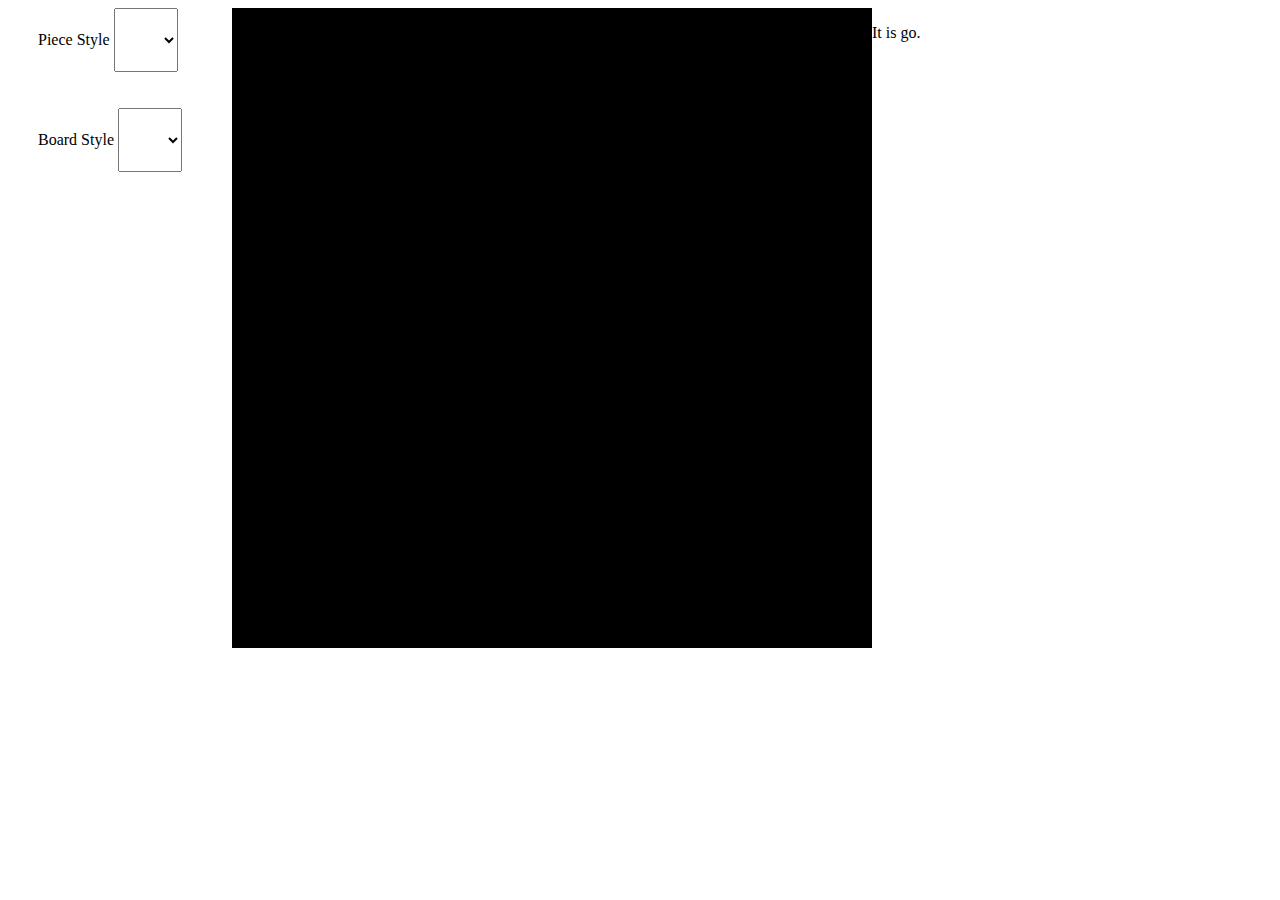
==== index.html @ cb8d3593 "Basic Site" ====
<!DOCTYPE html>
<html lang="en">
<head>
    <meta charset="UTF-8">
    <meta name="viewport" content="width=device-width, initial-scale=1.0">
    <title>Atomic Chess</title>
    <link rel="stylesheet" href="style.css">
</head>
<body>
    <div id="customization">
        <div id="pieceCustom">
            <label>Piece Style</label>
            <select name="Piece Style" id="pieceSet"> 
                <option value="1"></option>
            </select>
        </div>
        <div id="boardCustom">
            <label>Board Style</label>
            <select name="Board Style" id="boardStyle"> 
                <option value="1"></option> 
            </select>
        </div>
    </div>
    <div id="board"></div>
    <p>It is <span id="player"></span> go.</p>

    <script scr="pieces.js"></script>
    <script scr="app.js"></script>
</body>
---- style.css ----
.lightsquare{

}

.darksquare{

}

body{
    display: flex;
    flex-direction: row;
}

#board{
    width: 640px;
    height: 640px;
    background-color: black;
}

#customization{
    display: flex;
    flex-direction: column;
    margin-left: 30px;
    margin-right: 50px;
}

#pieceCustom{
    min-height: 100px;
}

#boardCustom{
    min-height: 100px;
}

select{
    width: 64px;
    height: 64px;
}

select img{
    display: block;
    width: 64px;
    height: 64px;
}
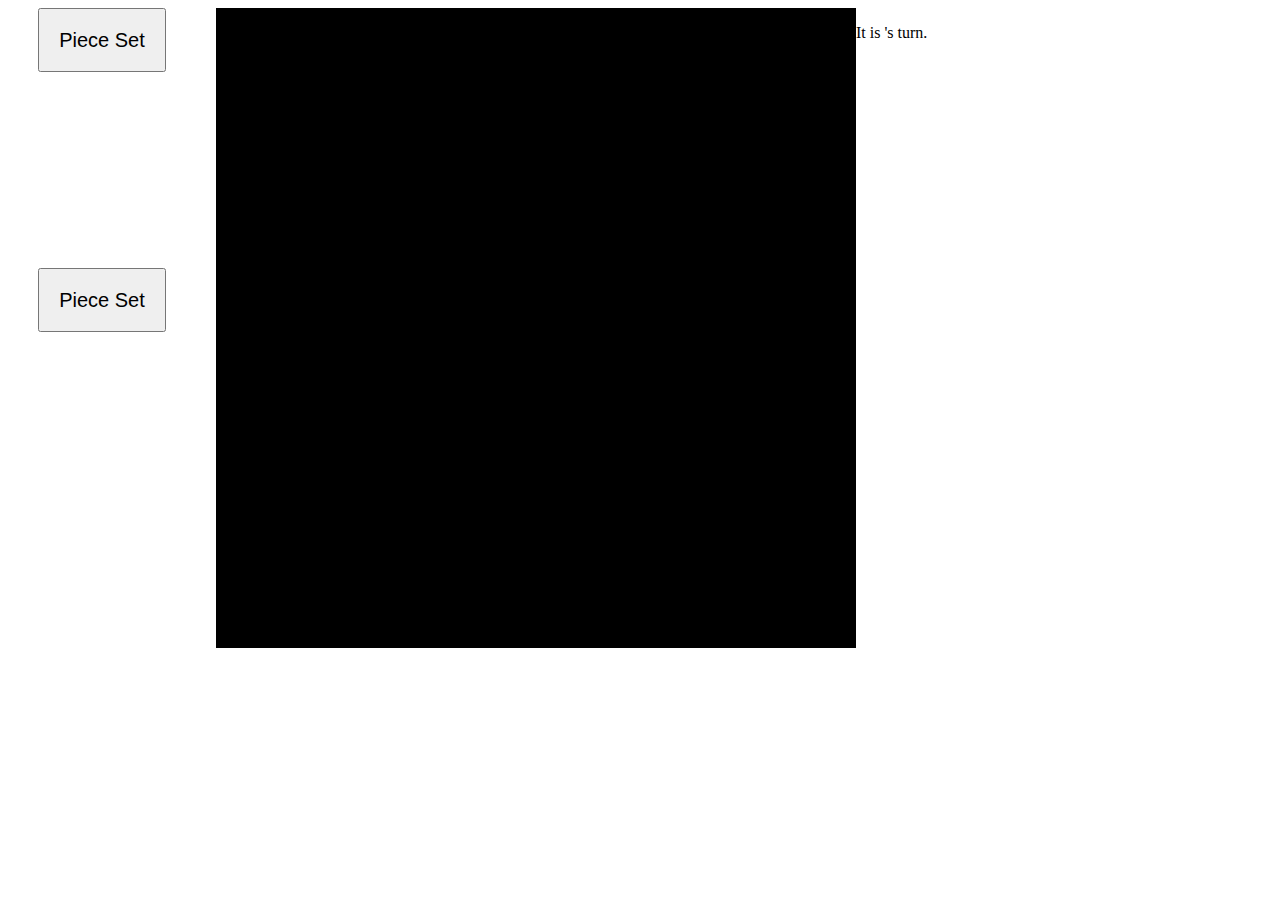
==== commit 9cd11c87: "Added Customization Selectors" ====
--- a/index.html
+++ b/index.html
@@ -8,21 +8,36 @@
 </head>
 <body>
     <div id="customization">
-        <div id="pieceCustom">
-            <label>Piece Style</label>
-            <select name="Piece Style" id="pieceSet"> 
-                <option value="1"></option>
-            </select>
+        <div class="dropdown">
+            <button onclick="dropdownTogglePiece()" class="dropbtn">Piece Set</button>
+            <div id="pieceSet" class="dropdown-content">
+                <button onclick=""><img src="set1/wn.png" width="64px" height="64px"></button>
+                <button onclick=""><img src="set2/wn.png" width="64px" height="64px"></button>
+            </div>
         </div>
-        <div id="boardCustom">
-            <label>Board Style</label>
-            <select name="Board Style" id="boardStyle"> 
-                <option value="1"></option> 
-            </select>
+        <div class="dropdown">
+            <button onclick="dropdownToggleBoard()" class="dropbtn">Piece Set</button>
+            <div id="boardSet" class="dropdown-content">
+                <button onclick="">
+                    <div class="board">
+                        <div class = "square" id="lightsquare1"></div>
+                        <div class = "square" id="darksquare1"></div>
+                    </div>
+                </button>
+                <button onclick="">
+                    <div class="board">
+                        <div class = "square" id="lightsquare2"></div>
+                        <div class = "square" id="darksquare2"></div>
+                    </div>
+                </button>
+            </div>
         </div>
     </div>
-    <div id="board"></div>
-    <p>It is <span id="player"></span> go.</p>
+    <script src="dropdown.js"></script>
+
+
+    <div id="gameBoard"></div>
+    <p>It is <span id="player"></span>'s turn.</p>
 
     <script scr="pieces.js"></script>
     <script scr="app.js"></script>
--- a/style.css
+++ b/style.css
@@ -1,9 +1,97 @@
+/* Dropdown Styling */
+#customization{
+    display: flex;
+    flex-direction: column;
+    margin-left: 30px;
+    margin-right: 50px;
+}
+
+.dropdown{
+    width: 128px;
+    height: 260px;
+}
+
+.dropbtn{
+    cursor: pointer;
+    height: 64px;
+    width: 128px;
+    font-family:'Gill Sans', 'Gill Sans MT', Calibri, 'Trebuchet MS', sans-serif;
+    font-size: 20px;
+}
+
+.dropdown-content{
+    display: none; 
+}
+
+.showPiece {
+    display: flex;
+    flex-direction: row;
+    flex-wrap: wrap;
+    height: 196px;
+    max-width: 128px;
+    padding: 0px;
+}
+
+.showBoard {
+    display: flex;
+    flex-direction: row;
+    flex-wrap: wrap;
+    height: 196px;
+    max-width: 128px;
+    padding: 0px;
+}
+
+.showPiece button{
+    height: 64px;
+    width: 64px;
+    padding: 0%;
+}
+
+.showBoard button{
+    height: 64px;
+    width: 128px;
+    padding: 0%;
+}
+
+.board{
+    height: 64px;
+    width: 128px;
+    padding: 0%;
+    display: flex;
+    flex-direction: row;
+    justify-content: center;
+}
+
+.square{
+    height: 64px;
+    width: 64px;
+}
+
+#lightsquare1{
+    background-color: white;
+}
+
+#darksquare1{
+    background-color: black;
+}
+
+#lightsquare2{
+    background-color: tan;
+}
+
+#darksquare2{
+    background-color: brown;
+}
+
+
+
+/* Board */
 .lightsquare{
-
+    background-color: white;
 }
 
 .darksquare{
-
+    background-color: black;
 }
 
 body{
@@ -11,34 +99,8 @@
     flex-direction: row;
 }
 
-#board{
+#gameBoard{
     width: 640px;
     height: 640px;
     background-color: black;
-}
-
-#customization{
-    display: flex;
-    flex-direction: column;
-    margin-left: 30px;
-    margin-right: 50px;
-}
-
-#pieceCustom{
-    min-height: 100px;
-}
-
-#boardCustom{
-    min-height: 100px;
-}
-
-select{
-    width: 64px;
-    height: 64px;
-}
-
-select img{
-    display: block;
-    width: 64px;
-    height: 64px;
 }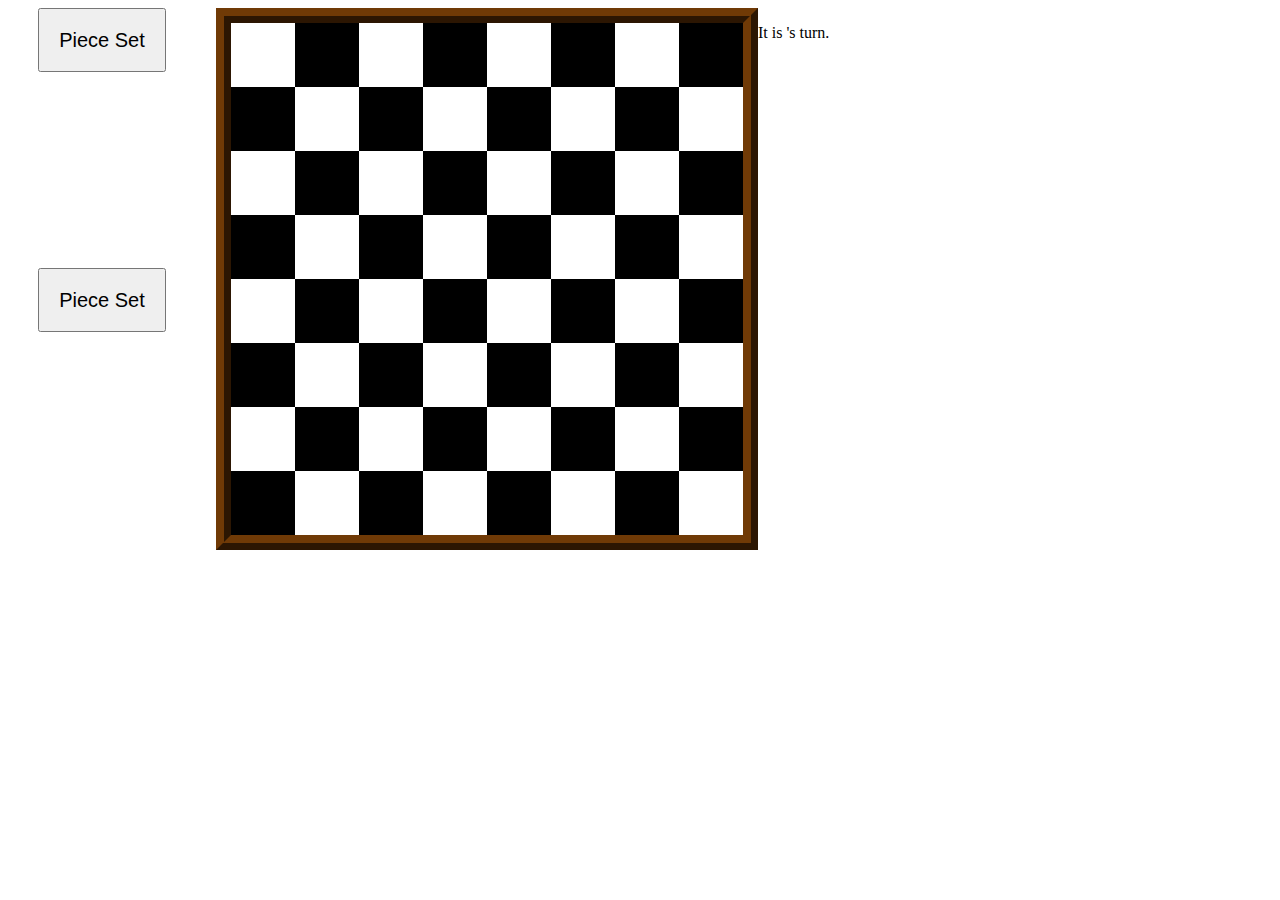
==== commit 6723ee3a: "added chessboard elements" ====
--- a/index.html
+++ b/index.html
@@ -18,13 +18,13 @@
         <div class="dropdown">
             <button onclick="dropdownToggleBoard()" class="dropbtn">Piece Set</button>
             <div id="boardSet" class="dropdown-content">
-                <button onclick="">
+                <button class="boardBtn" onclick="board1()">
                     <div class="board">
                         <div class = "square" id="lightsquare1"></div>
                         <div class = "square" id="darksquare1"></div>
                     </div>
                 </button>
-                <button onclick="">
+                <button class="boardBtn" onclick="board2()">
                     <div class="board">
                         <div class = "square" id="lightsquare2"></div>
                         <div class = "square" id="darksquare2"></div>
@@ -39,6 +39,6 @@
     <div id="gameBoard"></div>
     <p>It is <span id="player"></span>'s turn.</p>
 
-    <script scr="pieces.js"></script>
-    <script scr="app.js"></script>
+    <script src="pieces.js"></script>
+    <script src="app.js"></script>
 </body>--- a/style.css
+++ b/style.css
@@ -34,7 +34,7 @@
 
 .showBoard {
     display: flex;
-    flex-direction: row;
+    flex-direction: column;
     flex-wrap: wrap;
     height: 196px;
     max-width: 128px;
@@ -56,42 +56,65 @@
 .board{
     height: 64px;
     width: 128px;
-    padding: 0%;
     display: flex;
     flex-direction: row;
-    justify-content: center;
-}
-
-.square{
-    height: 64px;
-    width: 64px;
+    justify-content: start;
 }
 
 #lightsquare1{
     background-color: white;
+    height: 32px;
+    width: 32px;
 }
 
 #darksquare1{
     background-color: black;
+    height: 32px;
+    width: 32px;
 }
 
 #lightsquare2{
     background-color: tan;
+    height: 32px;
+    width: 32px;
 }
 
 #darksquare2{
     background-color: brown;
+    height: 32px;
+    width: 32px;
+}
+
+.boardBtn{
+    border: none;
 }
 
 
 
 /* Board */
-.lightsquare{
+
+.lightsquare1{
     background-color: white;
+    height: 64px;
+    width: 64px;
 }
 
-.darksquare{
+.darksquare1{
     background-color: black;
+    height: 64px;
+    width: 64px;
+}
+
+.lightsquare2{
+    background-color: tan;
+    height: 64px;
+    width: 64px;
+}
+
+.darksquare2{
+    background-color: brown;
+    height: 64px;
+    width: 64px;
 }
 
 body{
@@ -100,7 +123,10 @@
 }
 
 #gameBoard{
-    width: 640px;
-    height: 640px;
+    width: 512px;
+    height: 512px;
+    display: flex;
+    flex-wrap: wrap;
     background-color: black;
+    border: 4mm ridge rgba(139, 72, 8, 0.808);
 }